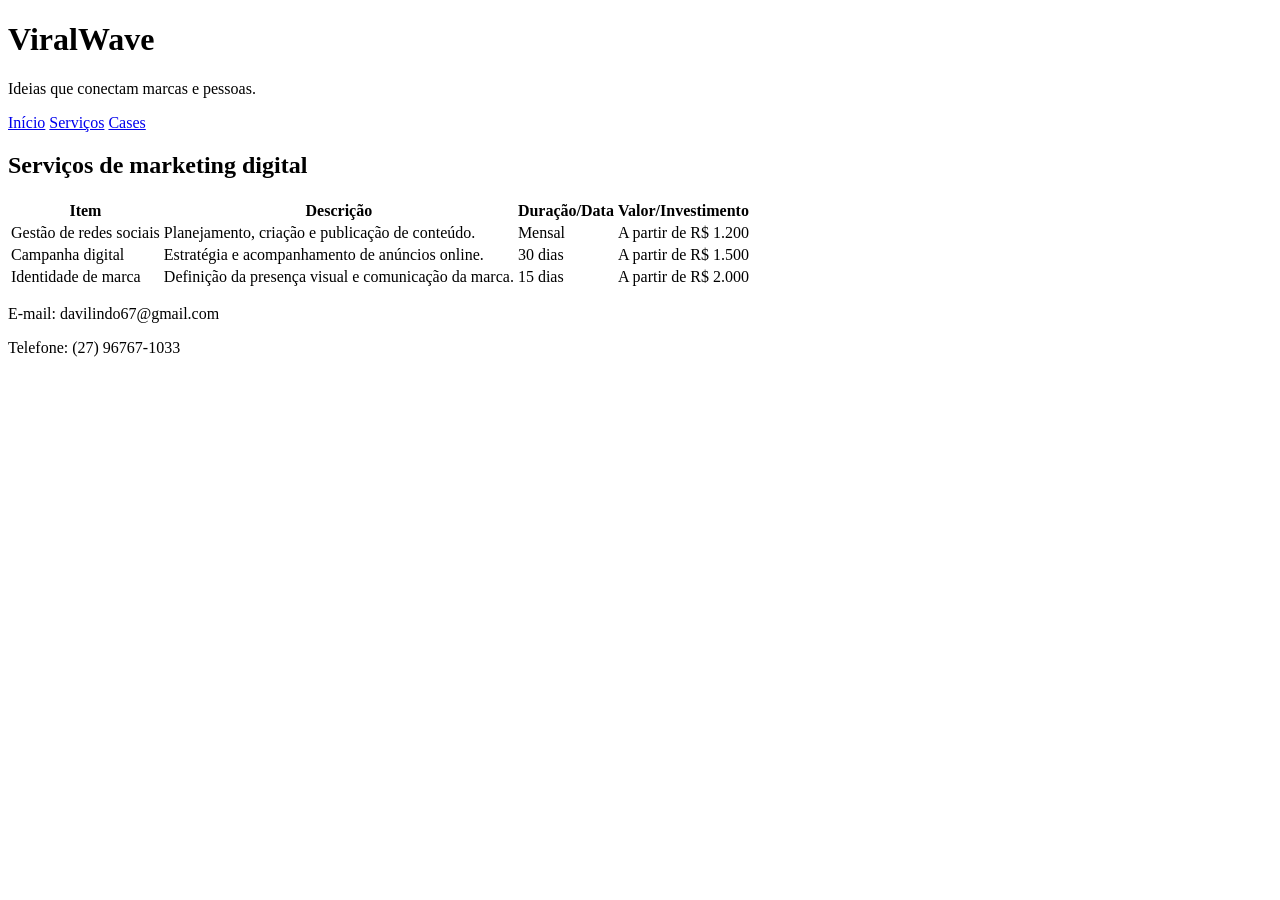
==== a-ViralWide/pagina2.html @ 28f49d8f "fluzao" ====
<!DOCTYPE html>
<html lang="pt-BR">
<head>
    <meta charset="UTF-8">
    <meta name="viewport" content="width=device-width, initial-scale=1.0">
    <title>ViralWave | Serviços</title>
    <link rel="stylesheet" href="style.css">
</head>
<body>
    <header>
        <h1>ViralWave</h1>
        <p>Ideias que conectam marcas e pessoas.</p>

        <nav aria-label="Navegação principal">
            <a href="index.html">Início</a>
            <a href="pagina2.html">Serviços</a>
            <a href="pagina3.html">Cases</a>
        </nav>
    </header>

    <main>
        <section>
            <h2>Serviços de marketing digital</h2>
            <table>
                <thead>
                    <tr>
                        <th scope="col">Item</th>
                        <th scope="col">Descrição</th>
                        <th scope="col">Duração/Data</th>
                        <th scope="col">Valor/Investimento</th>
                    </tr>
                </thead>
                <tbody>
                    <tr>
                        <td>Gestão de redes sociais</td>
                        <td>Planejamento, criação e publicação de conteúdo.</td>
                        <td>Mensal</td>
                        <td>A partir de R$ 1.200</td>
                    </tr>
                    <tr>
                        <td>Campanha digital</td>
                        <td>Estratégia e acompanhamento de anúncios online.</td>
                        <td>30 dias</td>
                        <td>A partir de R$ 1.500</td>
                    </tr>
                    <tr>
                        <td>Identidade de marca</td>
                        <td>Definição da presença visual e comunicação da marca.</td>
                        <td>15 dias</td>
                        <td>A partir de R$ 2.000</td>
                    </tr>
                </tbody>
            </table>
        </section>
    </main>

    <footer>
        <p>E-mail: davilindo67@gmail.com</p>
        <p>Telefone: (27) 96767-1033</p>
        
    </footer>
</body>
</html>
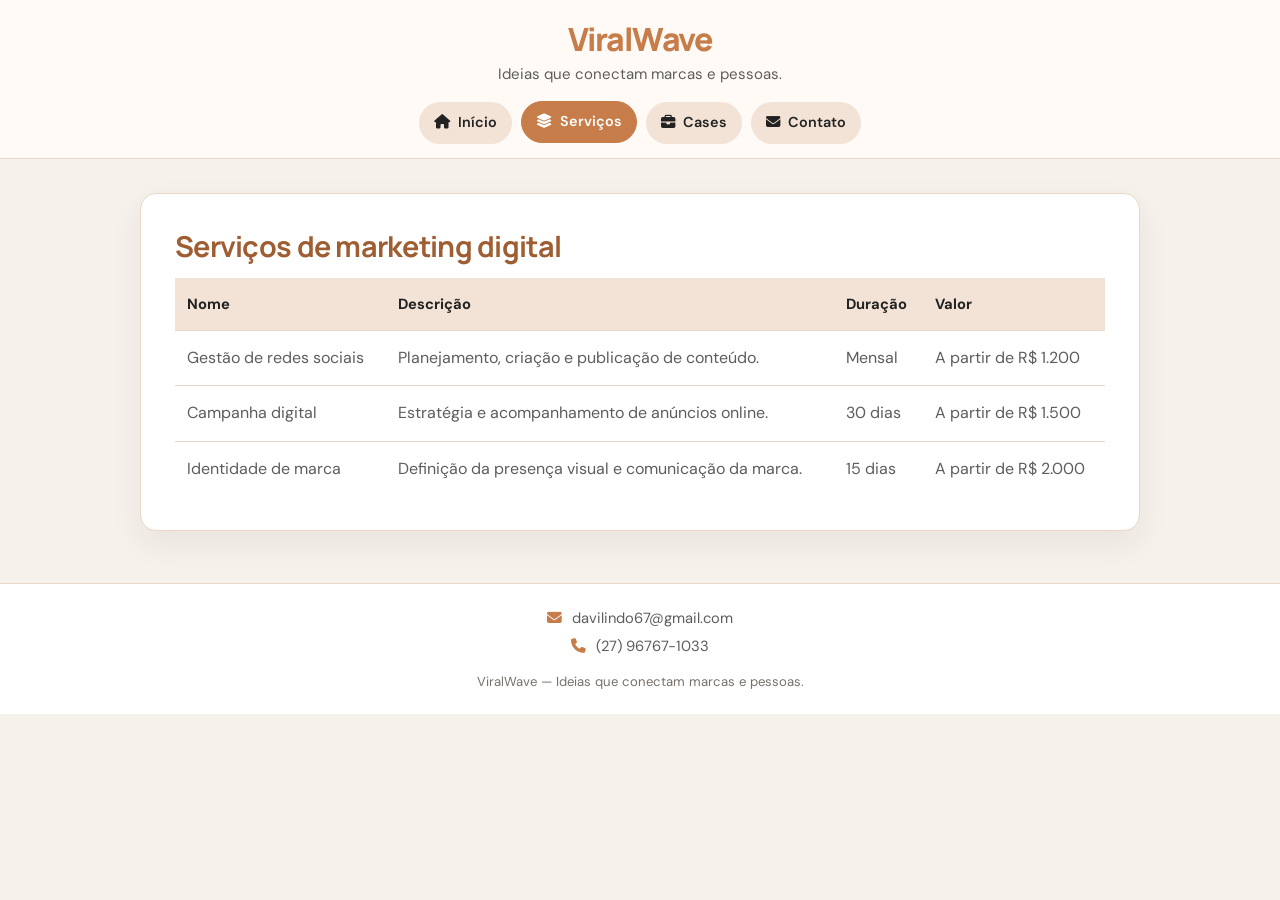
==== commit 5cfc2616: "Completa site ViralWave para SA 02 Co-authored-by: Copilot <223556219+Copilot@users.noreply.github.c" ====
--- a/a-ViralWide/pagina2.html
+++ b/a-ViralWide/pagina2.html
@@ -4,60 +4,67 @@
     <meta charset="UTF-8">
     <meta name="viewport" content="width=device-width, initial-scale=1.0">
     <title>ViralWave | Serviços</title>
-    <link rel="stylesheet" href="style.css">
+    <link rel="preconnect" href="https://fonts.googleapis.com">
+    <link rel="preconnect" href="https://fonts.gstatic.com" crossorigin>
+    <link href="https://fonts.googleapis.com/css2?family=DM+Sans:wght@400;500;600;700&family=Manrope:wght@500;600;700;800&display=swap" rel="stylesheet">
+    <link rel="stylesheet" href="https://cdnjs.cloudflare.com/ajax/libs/font-awesome/6.7.2/css/all.min.css">
+    <link rel="stylesheet" href="css/style.css">
 </head>
 <body>
     <header>
         <h1>ViralWave</h1>
         <p>Ideias que conectam marcas e pessoas.</p>
 
-        <nav aria-label="Navegação principal">
-            <a href="index.html">Início</a>
-            <a href="pagina2.html">Serviços</a>
-            <a href="pagina3.html">Cases</a>
+        <nav id="menu" aria-label="Navegação principal">
+            <a href="index.html"><i class="fa-solid fa-house" aria-hidden="true"></i> Início</a>
+            <a href="pagina2.html" aria-current="page"><i class="fa-solid fa-layer-group" aria-hidden="true"></i> Serviços</a>
+            <a href="pagina3.html"><i class="fa-solid fa-briefcase" aria-hidden="true"></i> Cases</a>
+            <a href="contato.html"><i class="fa-solid fa-envelope" aria-hidden="true"></i> Contato</a>
         </nav>
     </header>
 
     <main>
         <section>
             <h2>Serviços de marketing digital</h2>
-            <table>
-                <thead>
-                    <tr>
-                        <th scope="col">Item</th>
-                        <th scope="col">Descrição</th>
-                        <th scope="col">Duração/Data</th>
-                        <th scope="col">Valor/Investimento</th>
-                    </tr>
-                </thead>
-                <tbody>
-                    <tr>
-                        <td>Gestão de redes sociais</td>
-                        <td>Planejamento, criação e publicação de conteúdo.</td>
-                        <td>Mensal</td>
-                        <td>A partir de R$ 1.200</td>
-                    </tr>
-                    <tr>
-                        <td>Campanha digital</td>
-                        <td>Estratégia e acompanhamento de anúncios online.</td>
-                        <td>30 dias</td>
-                        <td>A partir de R$ 1.500</td>
-                    </tr>
-                    <tr>
-                        <td>Identidade de marca</td>
-                        <td>Definição da presença visual e comunicação da marca.</td>
-                        <td>15 dias</td>
-                        <td>A partir de R$ 2.000</td>
-                    </tr>
-                </tbody>
-            </table>
+            <div class="table-wrap">
+                <table>
+                    <thead>
+                        <tr>
+                            <th scope="col">Nome</th>
+                            <th scope="col">Descrição</th>
+                            <th scope="col">Duração</th>
+                            <th scope="col">Valor</th>
+                        </tr>
+                    </thead>
+                    <tbody>
+                        <tr>
+                            <td>Gestão de redes sociais</td>
+                            <td>Planejamento, criação e publicação de conteúdo.</td>
+                            <td>Mensal</td>
+                            <td>A partir de R$ 1.200</td>
+                        </tr>
+                        <tr>
+                            <td>Campanha digital</td>
+                            <td>Estratégia e acompanhamento de anúncios online.</td>
+                            <td>30 dias</td>
+                            <td>A partir de R$ 1.500</td>
+                        </tr>
+                        <tr>
+                            <td>Identidade de marca</td>
+                            <td>Definição da presença visual e comunicação da marca.</td>
+                            <td>15 dias</td>
+                            <td>A partir de R$ 2.000</td>
+                        </tr>
+                    </tbody>
+                </table>
+            </div>
         </section>
     </main>
 
-    <footer>
-        <p>E-mail: davilindo67@gmail.com</p>
-        <p>Telefone: (27) 96767-1033</p>
-        
+    <footer id="rodape">
+        <p><i class="fa-solid fa-envelope" aria-hidden="true"></i> <a href="mailto:davilindo67@gmail.com">davilindo67@gmail.com</a></p>
+        <p><i class="fa-solid fa-phone" aria-hidden="true"></i> <a href="tel:+5527967671033">(27) 96767-1033</a></p>
+        <p class="copyright">ViralWave — Ideias que conectam marcas e pessoas.</p>
     </footer>
 </body>
 </html>
--- a/a-ViralWide/css/style.css
+++ b/a-ViralWide/css/style.css
@@ -0,0 +1,397 @@
+:root {
+    --bg: #f5f1eb;
+    --surface: #ffffff;
+    --text: #222222;
+    --muted: #5d5d5d;
+    --line: #e7d8c8;
+    --accent: #c77d4a;
+    --accent-dark: #9f5d32;
+    --accent-soft: #f2e3d6;
+    --shadow: 0 12px 32px rgba(74, 49, 31, 0.07);
+}
+
+* {
+    box-sizing: border-box;
+    margin: 0;
+    padding: 0;
+}
+
+html {
+    scroll-behavior: smooth;
+}
+
+body {
+    min-width: 320px;
+    background: var(--bg);
+    color: var(--text);
+    font-family: "DM Sans", Arial, sans-serif;
+    line-height: 1.65;
+}
+
+h1,
+h2,
+h3 {
+    font-family: "Manrope", "DM Sans", sans-serif;
+    line-height: 1.25;
+}
+
+a {
+    color: var(--accent-dark);
+}
+
+a:focus-visible,
+button:focus-visible,
+input:focus-visible,
+textarea:focus-visible {
+    outline: 3px solid rgba(199, 125, 74, 0.45);
+    outline-offset: 3px;
+}
+
+header {
+    position: sticky;
+    top: 0;
+    z-index: 10;
+    padding: 19px 20px 14px;
+    border-bottom: 1px solid var(--line);
+    background: rgba(255, 250, 246, 0.97);
+    text-align: center;
+    backdrop-filter: blur(12px);
+}
+
+header h1 {
+    margin-bottom: 3px;
+    color: var(--accent);
+    font-size: clamp(1.7rem, 4vw, 2rem);
+    font-weight: 800;
+    letter-spacing: -0.04em;
+}
+
+header > p {
+    color: var(--muted);
+    font-size: 0.94rem;
+}
+
+#menu {
+    display: flex;
+    justify-content: center;
+    align-items: center;
+    flex-wrap: wrap;
+    gap: 9px;
+    margin: 15px auto 0;
+}
+
+#menu a {
+    display: inline-flex;
+    justify-content: center;
+    align-items: center;
+    gap: 8px;
+    padding: 8px 14px;
+    border: 1px solid transparent;
+    border-radius: 999px;
+    background: var(--accent-soft);
+    color: var(--text);
+    font-size: 0.9rem;
+    font-weight: 600;
+    text-decoration: none;
+    transition: background-color 0.2s ease, color 0.2s ease, transform 0.2s ease;
+}
+
+#menu a:hover,
+#menu a[aria-current="page"] {
+    transform: translateY(-1px);
+    border-color: var(--accent);
+    background: var(--accent);
+    color: #ffffff;
+}
+
+main {
+    width: min(100% - 40px, 1000px);
+    margin: 34px auto 52px;
+}
+
+section {
+    margin-bottom: 24px;
+    padding: clamp(22px, 4vw, 34px);
+    border: 1px solid var(--line);
+    border-radius: 16px;
+    background: var(--surface);
+    box-shadow: var(--shadow);
+}
+
+section h2 {
+    margin-bottom: 14px;
+    color: var(--accent-dark);
+    font-size: clamp(1.45rem, 3vw, 1.8rem);
+    letter-spacing: -0.025em;
+}
+
+section h3 {
+    color: var(--text);
+    font-size: 1.12rem;
+}
+
+section p,
+li,
+th,
+td {
+    color: var(--muted);
+}
+
+.eyebrow {
+    margin-bottom: 7px;
+    font-size: 0.78rem;
+    font-weight: 700;
+    letter-spacing: 0.12em;
+    text-transform: uppercase;
+}
+
+.intro p:not(.eyebrow) + p {
+    margin-top: 12px;
+}
+
+.diferenciais ul {
+    display: flex;
+    flex-wrap: wrap;
+    gap: 10px 28px;
+    padding-left: 20px;
+}
+
+.diferenciais li {
+    flex: 1 1 260px;
+    padding-left: 3px;
+}
+
+.section-intro {
+    margin: -4px 0 22px;
+}
+
+.cases-grid {
+    display: grid;
+    grid-template-columns: repeat(3, minmax(0, 1fr));
+    gap: 20px;
+}
+
+.card {
+    overflow: hidden;
+    border: 1px solid var(--line);
+    border-radius: 13px;
+    background: #fffdfa;
+}
+
+.case-card {
+    padding: 17px;
+    transition: transform 0.2s ease, box-shadow 0.2s ease;
+}
+
+.case-card:hover {
+    transform: translateY(-3px);
+    box-shadow: var(--shadow);
+}
+
+.case-card img {
+    display: block;
+    width: 100%;
+    height: 190px;
+    margin: 14px 0;
+    border-radius: 9px;
+    object-fit: cover;
+}
+
+.case-card p {
+    font-size: 0.94rem;
+}
+
+table {
+    width: 100%;
+    margin-top: 12px;
+    border-collapse: collapse;
+    text-align: left;
+}
+
+th,
+td {
+    padding: 14px 12px;
+    border-bottom: 1px solid var(--line);
+    vertical-align: top;
+}
+
+th {
+    background: var(--accent-soft);
+    color: var(--text);
+    font-size: 0.92rem;
+}
+
+tbody tr:last-child td {
+    border-bottom: 0;
+}
+
+tbody tr:hover {
+    background: #fffaf6;
+}
+
+.contato-dados {
+    display: flex;
+    flex-wrap: wrap;
+    gap: 12px 24px;
+    margin-top: 19px;
+}
+
+.contato-dados i,
+footer i {
+    margin-right: 6px;
+    color: var(--accent);
+}
+
+.form-section form {
+    margin-top: 20px;
+}
+
+.form-grid {
+    display: grid;
+    grid-template-columns: repeat(2, minmax(0, 1fr));
+    gap: 18px;
+}
+
+.form-field {
+    display: flex;
+    flex-direction: column;
+    gap: 7px;
+}
+
+.form-field-full {
+    grid-column: 1 / -1;
+}
+
+.form-field label {
+    color: var(--text);
+    font-size: 0.92rem;
+    font-weight: 600;
+}
+
+.form-field input,
+.form-field textarea {
+    width: 100%;
+    padding: 11px 13px;
+    border: 1px solid var(--line);
+    border-radius: 8px;
+    background: #fffdfa;
+    color: var(--text);
+    font: inherit;
+}
+
+.form-field textarea {
+    resize: vertical;
+}
+
+.botao {
+    display: inline-flex;
+    justify-content: center;
+    align-items: center;
+    gap: 9px;
+    margin-top: 20px;
+    padding: 12px 20px;
+    border: 0;
+    border-radius: 8px;
+    background: var(--accent);
+    color: #ffffff;
+    cursor: pointer;
+    font: inherit;
+    font-weight: 700;
+    transition: background-color 0.2s ease, transform 0.2s ease;
+}
+
+.botao:hover {
+    transform: translateY(-1px);
+    background: var(--accent-dark);
+}
+
+.form-note {
+    margin-top: 12px;
+    font-size: 0.84rem;
+}
+
+#rodape {
+    padding: 22px 20px;
+    border-top: 1px solid var(--line);
+    background: #ffffff;
+    color: var(--muted);
+    text-align: center;
+    font-size: 0.92rem;
+}
+
+#rodape p + p {
+    margin-top: 4px;
+}
+
+#rodape a {
+    color: inherit;
+    text-decoration: none;
+}
+
+#rodape a:hover {
+    color: var(--accent-dark);
+    text-decoration: underline;
+}
+
+#rodape .copyright {
+    margin-top: 12px;
+    color: #77706a;
+    font-size: 0.82rem;
+}
+
+@media (max-width: 760px) {
+    .cases-grid {
+        grid-template-columns: repeat(2, minmax(0, 1fr));
+    }
+}
+
+@media (max-width: 600px) {
+    header {
+        padding: 15px 14px 12px;
+    }
+
+    #menu {
+        gap: 7px;
+    }
+
+    #menu a {
+        padding: 8px 11px;
+        font-size: 0.84rem;
+    }
+
+    main {
+        width: min(100% - 28px, 1000px);
+        margin: 22px auto 34px;
+    }
+
+    .cases-grid,
+    .form-grid {
+        grid-template-columns: 1fr;
+    }
+
+    .form-field-full {
+        grid-column: auto;
+    }
+
+    .case-card img {
+        height: 210px;
+    }
+
+    .table-wrap {
+        overflow-x: auto;
+    }
+}
+
+@media (max-width: 440px) {
+    #menu a {
+        flex: 1 1 calc(50% - 7px);
+    }
+
+    table {
+        min-width: 620px;
+    }
+
+    .cases-grid {
+        grid-template-columns: 1fr;
+    }
+}
